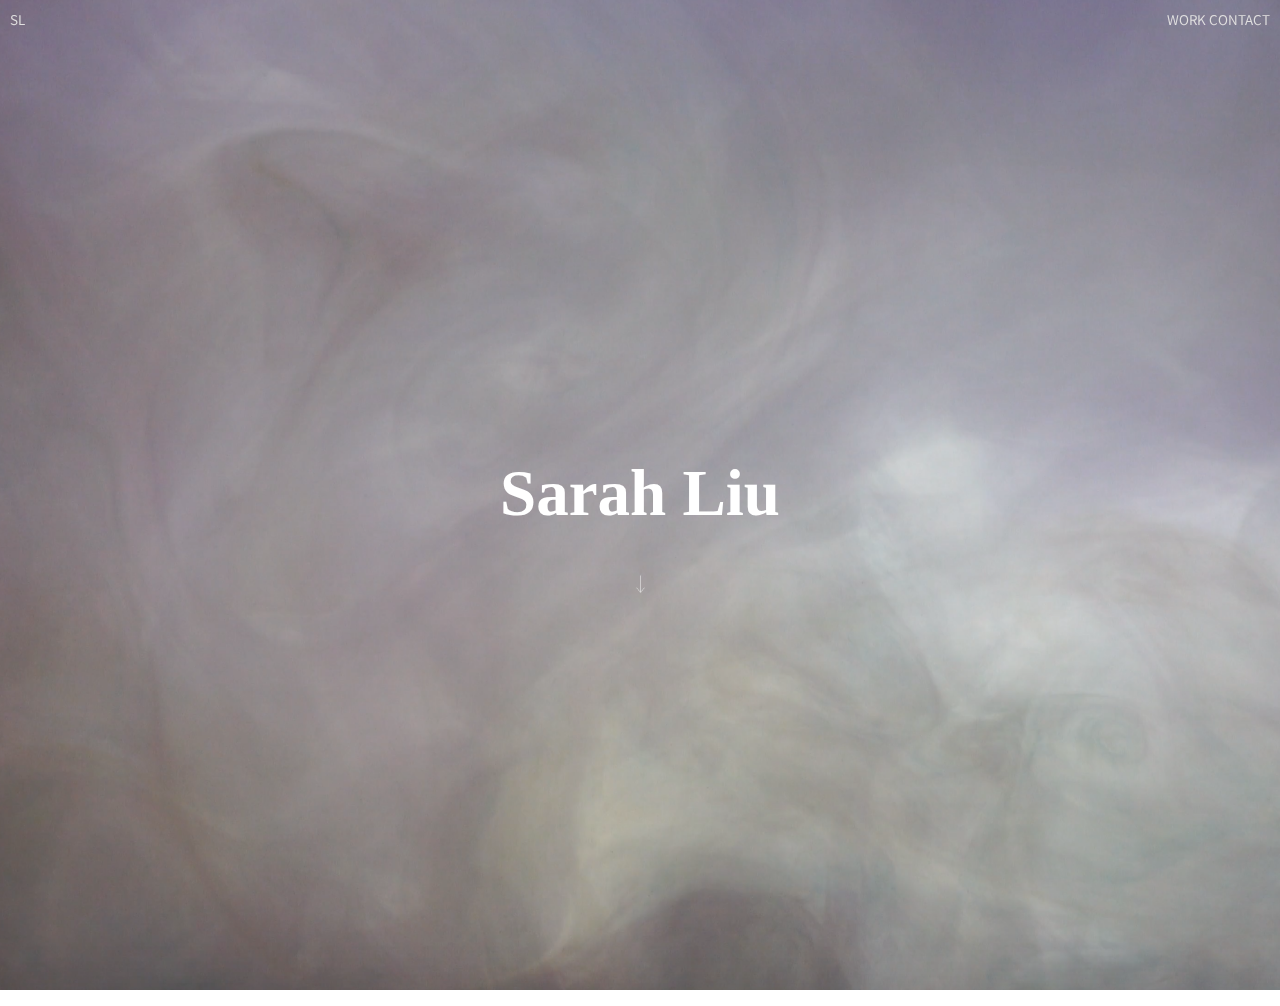
==== index.html @ 8d3eb00b "Upload website files" ====
<!DOCTYPE html>
<html lang="en">
    <head>
        <meta charset="utf-8"/>
        <meta 
            name="viewport"
            content="width=device-width, initial-scale=1, shrink-to-fit=no"    
        />
        <title>Sarah Liu</title>
        <link rel="stylesheet" href="styles.css"/>
    </head>

    <body>
        <header>
            <nav id="nav-home">
                <a href="index.html" >SL</a>
            </nav>
            <nav id="nav-other">
                <!-- <a href="who.html">WHO</a> -->
                <a href="projects.html">WORK</a>
                <a href="contact.html">CONTACT</a>
            </nav>
           
        </header>
        <main>
            <div class="wrapper">
                <section class="one">
                    <div  id="container">
                        <!-- <img src="images/static-single-cloud-transparent.png" id="cloud"/> -->
                        <h1 id="name">Sarah Liu</h1>
                        <!-- <img src="images/static-single-cloud-transparent.png" id="cloud2"/> -->
                        <!-- <video autoplay muted loop id="myVideo">
                            <source src="smoke-background.mp4" type="video/mp4">
                          </video> -->

                        <video id="background-video" autoplay loop muted poster="images/smoke-background-static.png">
                        <source src="images/smoke-background.mp4" type="video/mp4">
                        </video>
                        <img src="images/arrow.png" id="arrow"/> 
                    </div> 
                    
                </section>
    
                <section class="two">
                    
                    <div id="bio">
                        
                        <h1>Born and raised in Sydney. Educated at University of Sydney. 
                            Senior Account Manager at We Are Social. Studying to become a software engineer.</h1>
                        
                            <h3>I've worked in a client service role for almost 4 years as an account/project manager within the social media agency industry. A couple years ago, I was looking to study part-time
                                to broaden my skill set, which led me to start a Graduate Diploma in Computing at University of Sydney. Since then, I've fallen in love with 
                                coding and discovered the addictiveness of it.</h3>
    
                            <h3>To further build my coding skills, I applied for the SheCodes PLUS program, which takes a more practical approach and 
                                would teach me web dev languages.</h3>
                         <img src="images/profile-photo.png" id="profile-photo"/>
                    </div>
                </section>
            </div>
            
           
        </main>
    </body>
</html>
---- styles.css ----
@import url('https://fonts.googleapis.com/css2?family=Assistant:wght@200&display=swap');

header {
    display:flex;
    justify-content:space-between;
    position: fixed;
    top: 0;
    left: 0;
    right: 0;
    z-index: 200;
    font-size: 15px;
    font-family: 'Assistant', sans-serif;
    color: white;
    margin-left: 10px;
    margin-right: 10px;
    margin-top: 10px;


} 

a {
    color: rgb(226, 225, 225);
    text-decoration: none;
}


  .nav-other {
    /* align-self: space-around; */
  }
  
  /* .nav-home {

  } */

  /* #myVideo {
    position: fixed;
    right: 0;
    bottom: 0;
    min-width: 100%;
    min-height: 100%;
  } */

  #background-video {
    width: 100vw;
    height: 110vh;
    object-fit: cover;
    position: fixed;
    left: 0;
    right: 0;
    top: 0;
    bottom: 0;
    z-index: -1;
  }

body {
    /* background-image: url('images/pink-cloud.gif');
    background-repeat: no-repeat;
    background-attachment: fixed;
    background-size: cover; */
    /* background-color: rgb(235, 244, 248); */
    /* background-image: url('images/smoke-background-gif.gif'); */
 
}

main {
    /* display:flex;
    justify-content: center;
    align-content: center; */
    /* background-image: url('images/static-single-cloud-transparent.png'); */
}

.wrapper {
    width: 100%;
    height: 110vh;
    overflow-y: scroll;
    scroll-snap-type: y mandatory;
 }

 section {
    width: 100%;
    height: 110vh;
    display: flex;
    align-items: center;
    justify-content: center;
    scroll-snap-align: start
 }

 #container {
    /* display:flex;
    justify-content: center;
    align-content: center; */
    /* position: absolute; */
    color: white;
    /* max-width: 100%; */
    position: relative;
    display: flex;
    flex-direction: column;
    justify-content: center;
  }

#name {
    /* align-self: center */
    /* justify-content: center; */
 
    /* position: absolute; */
    /* top: 100%;
    left: 50%; */
    align-self: center;
    font-size: 65px;
    /* transform: translate(-50%, -50%); */
    white-space: nowrap;
    color: white;
    /* position: relative; */
    /* z-index: 1; */
   
  }

  #arrow {
    /* position: absolute; */
    /* top: 90%;
    left: 50%; */
    height: 20px;
    width: 15px;
    align-self: center;
    align-items:baseline;
    filter: invert(100%);
    -webkit-filter: invert(100%);
    /* position: absolute;
    z-index: 2; */
    /* width: 200px; */
  }

  #profile-photo {
    height: 100px;
    width: 100px;
    align-self: center;
    align-content: space-around;
  }

  #bio {
    color:white;
    font-size: 15px;
    font-family: 'Assistant', sans-serif;
    width: 50%;
    display: flex;
    flex-direction: column;
    align-content: space-between;
  }

  

  /* #cloud {
    position: absolute;
    top: 44%;
    left: 50%;
    transform: translate(-50%, -50%); */
    /* position: absolute;
    z-index: 2; */
    /* width: 200px; */
  /* } */

  /* #cloud2 {
    position: absolute;
    top: 44%;
    left: 35%;
    transform: translate(-50%, -50%);
    width: 300px */
    /* position: absolute;
    z-index: 2; */
    /* width: 200px; */
  /* } */

   /* .two {
    background-color: rgb(37, 65, 77);
 } */


/* #container { */
    /* display:flex;
    justify-content: center;
    align-content: center; */
    /* position: absolute; */
    /* color: white;
    max-width: 100%;
    position: relative;
  } */


/* #header-text{
    background-image: url('images/static-single-cloud-transparent.png');
} */
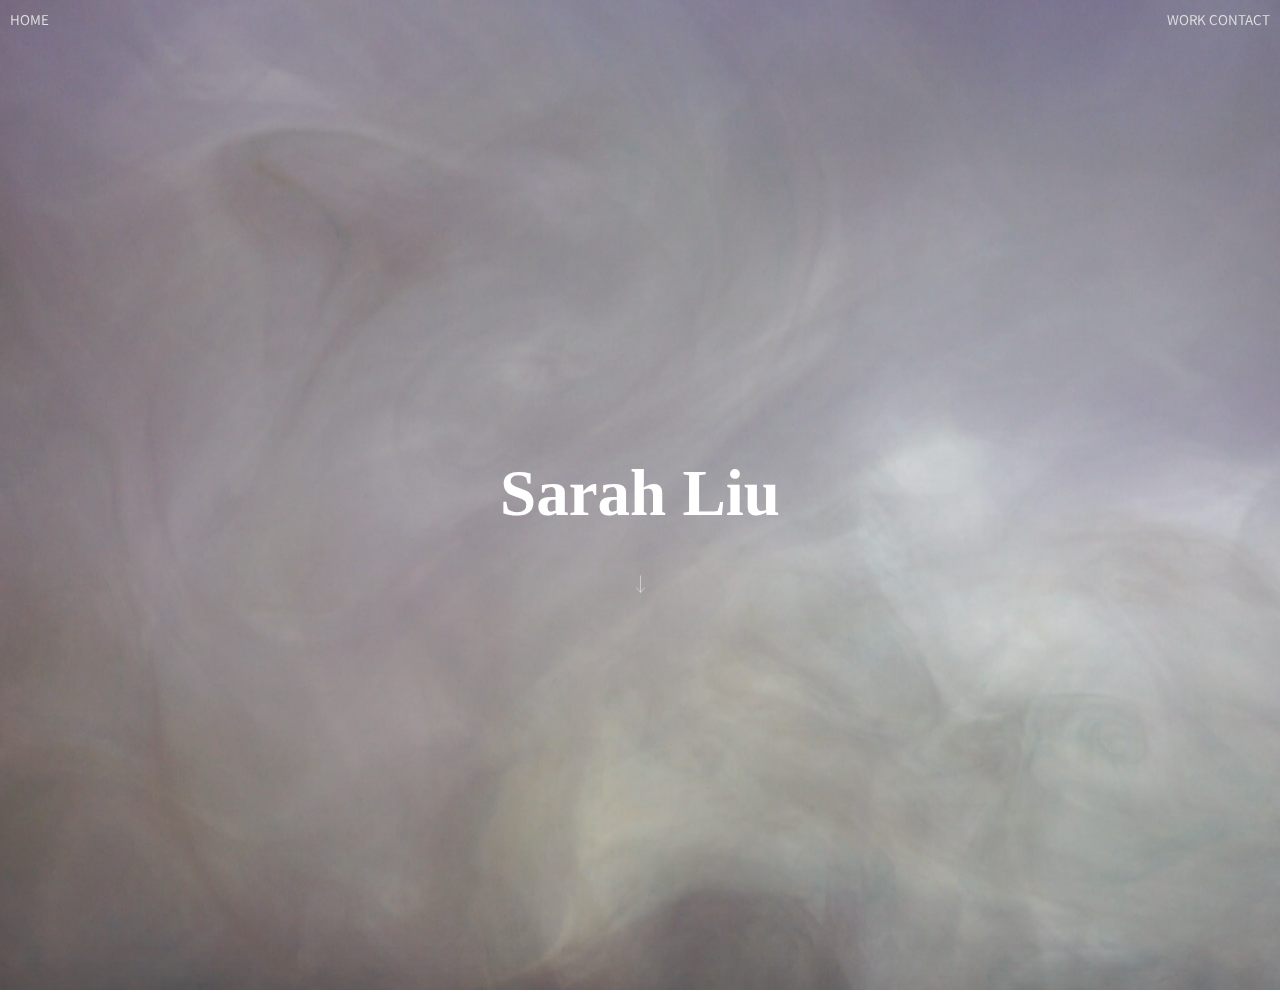
==== commit 93d3205b: "Updates" ====
--- a/index.html
+++ b/index.html
@@ -13,7 +13,7 @@
     <body>
         <header>
             <nav id="nav-home">
-                <a href="index.html" >SL</a>
+                <a href="index.html" >HOME</a>
             </nav>
             <nav id="nav-other">
                 <!-- <a href="who.html">WHO</a> -->
--- a/styles.css
+++ b/styles.css
@@ -24,22 +24,7 @@
 }
 
 
-  .nav-other {
-    /* align-self: space-around; */
-  }
   
-  /* .nav-home {
-
-  } */
-
-  /* #myVideo {
-    position: fixed;
-    right: 0;
-    bottom: 0;
-    min-width: 100%;
-    min-height: 100%;
-  } */
-
   #background-video {
     width: 100vw;
     height: 110vh;
@@ -52,22 +37,6 @@
     z-index: -1;
   }
 
-body {
-    /* background-image: url('images/pink-cloud.gif');
-    background-repeat: no-repeat;
-    background-attachment: fixed;
-    background-size: cover; */
-    /* background-color: rgb(235, 244, 248); */
-    /* background-image: url('images/smoke-background-gif.gif'); */
- 
-}
-
-main {
-    /* display:flex;
-    justify-content: center;
-    align-content: center; */
-    /* background-image: url('images/static-single-cloud-transparent.png'); */
-}
 
 .wrapper {
     width: 100%;
@@ -83,6 +52,10 @@
     align-items: center;
     justify-content: center;
     scroll-snap-align: start
+ }
+
+ .two {
+    height: 150vh;
  }
 
  #container {
